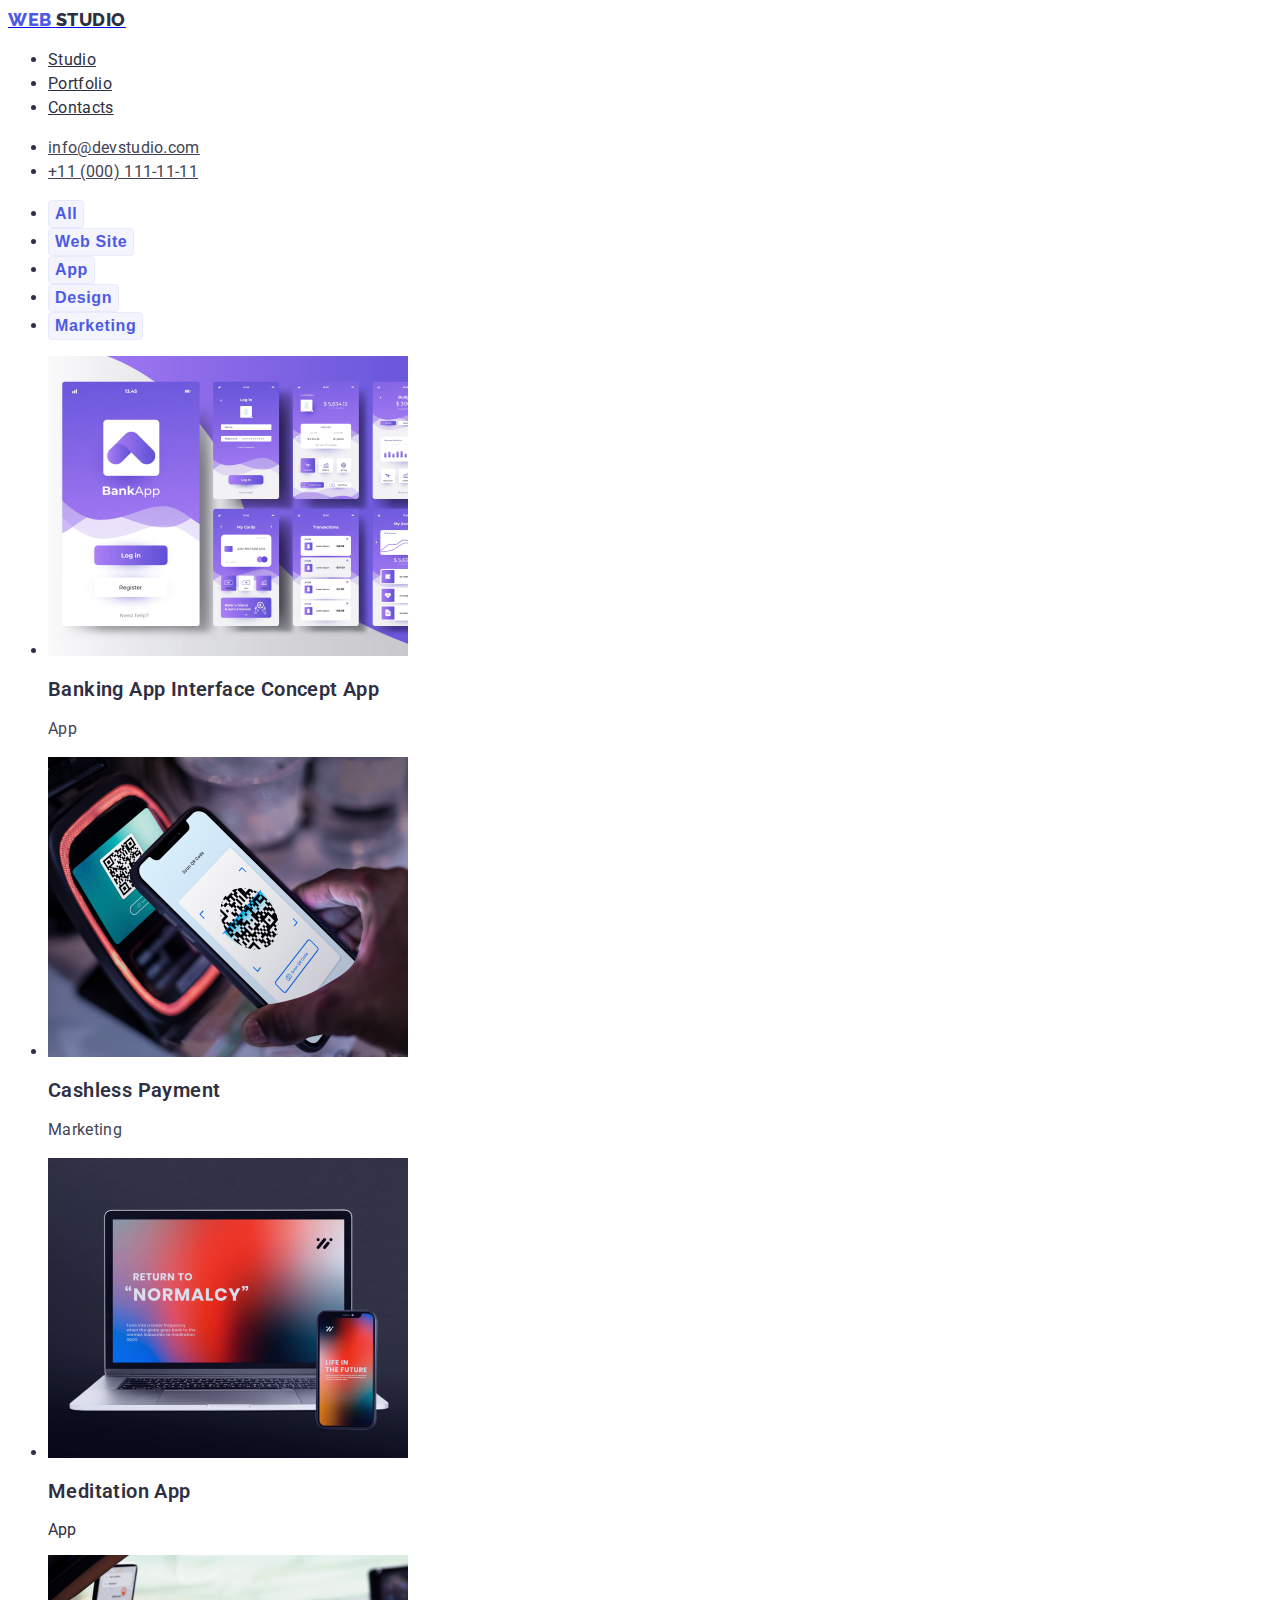
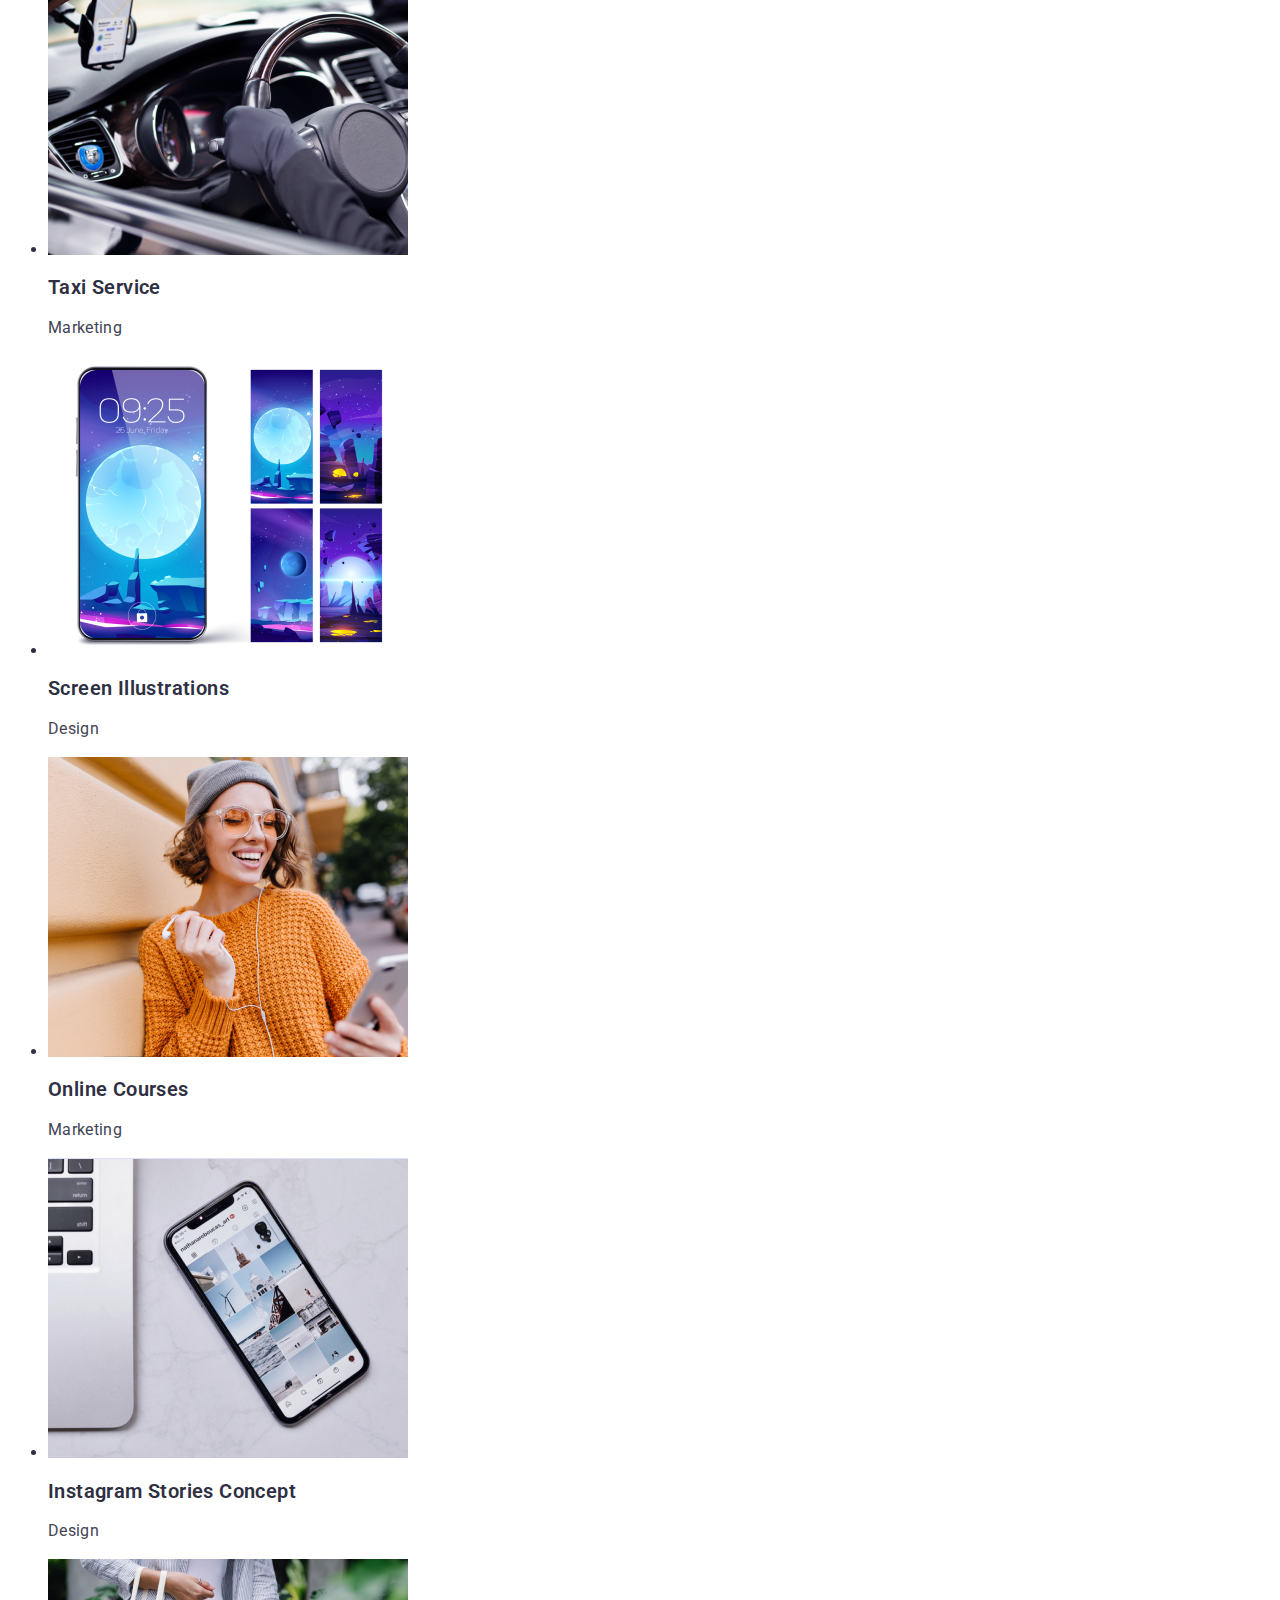
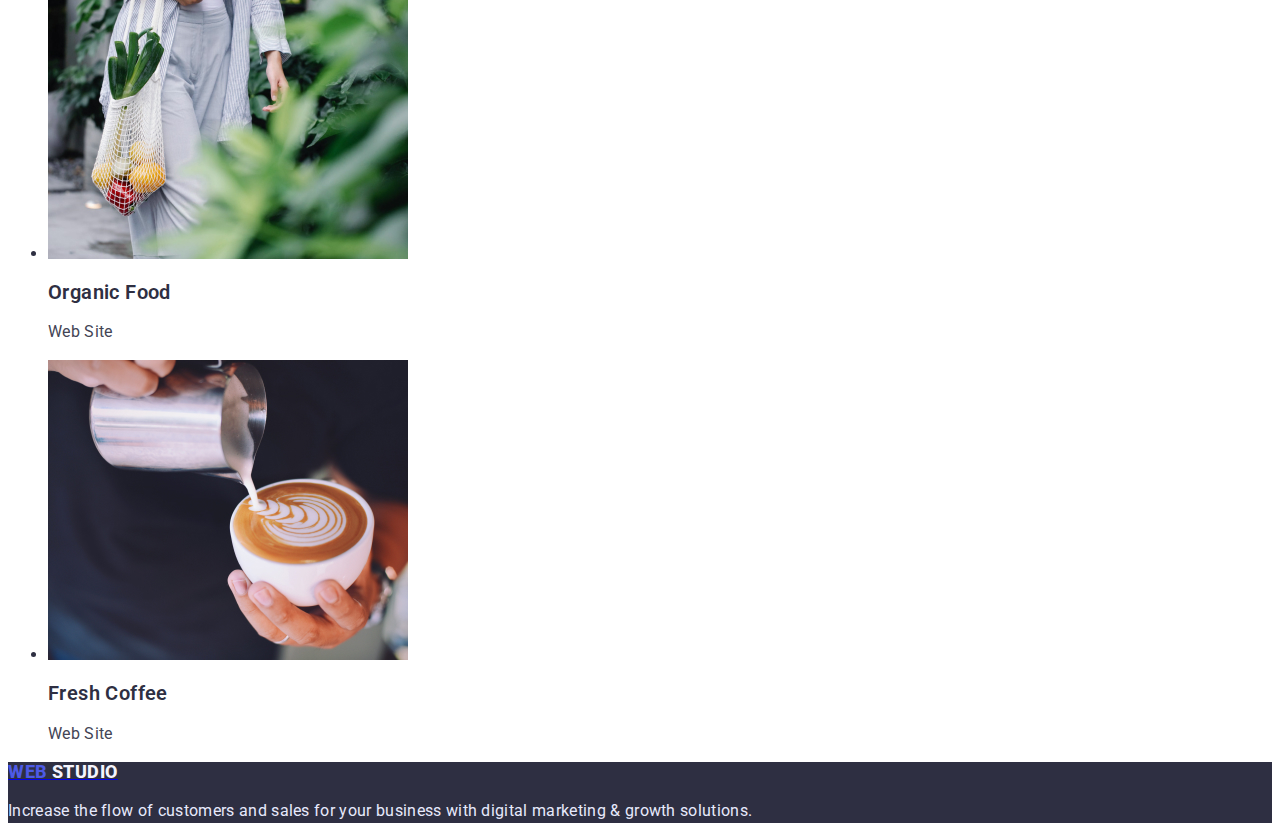
==== portfolio.html @ 60d80d28 "Second update of internal project files" ====
<!DOCTYPE html>
<html lang="en">
  <head>
    <meta charset="UTF-8" />
    <meta http-equiv="X-UA-Compatible" content="IE=edge" />
    <meta name="viewport" content="width=device-width, initial-scale=1.0" />
    <title>Portfolio</title>
    <link rel="preconnect" href="https://fonts.googleapis.com" />
    <link rel="preconnect" href="https://fonts.gstatic.com" crossorigin />
    <link
      href="https://fonts.googleapis.com/css2?family=Raleway:wght@800&family=Roboto:wght@400;500;700;900&display=swap"
      rel="stylesheet"
    />
    <link rel="stylesheet" href="./css/styles.css" />
  </head>

  <body>
    <header class="header">
      <a href="./index.html">
        <span class="navigation-logo-1">Web</span>
        <span class="navigation-logo-2">Studio</span>
      </a>
      <nav class="header-list">
        <ul class="navigation">
          <li class="navigation-item">
            <a class="navigation-link" href="">Studio</a>
          </li>
          <li class="navigation-item">
            <a class="navigation-link" href="/portfolio.html">Portfolio</a>
          </li>
          <li class="navigation-item">
            <a class="navigation-link" href="">Contacts</a>
          </li>
        </ul>
      </nav>
      <ul class="contacts">
        <li class="contact-item">
          <a class="mail-link" href="mailto:info@devstudio.com">
            info@devstudio.com</a
          >
        </li>
        <li class="contact-item">
          <a class="tel-link" href="tel:+11(000)111-11-11">
            +11 (000) 111-11-11</a
          >
        </li>
      </ul>
    </header>

    <main>
      <section class="portfolio-buttons">
        <h1 class="visually-hidden">Filter buttons</h1>
        <ul>
          <li><button type="button" class="filter-button">All</button></li>
          <li><button type="button" class="filter-button">Web Site</button></li>
          <li><button type="button" class="filter-button">App</button></li>
          <li><button type="button" class="filter-button">Design</button></li>
          <li>
            <button type="button" class="filter-button">Marketing</button>
          </li>
        </ul>
      </section>
      <section class="portfolio-images">
        <ul class="portfolio-list">
          <li class="porfolio-examples">
            <img
              src="./images/img1_portfolio.jpg"
              alt="Banking app concept interface"
              width="360"
              height="300"
            />
            <h2 class="second-title-portfolio">
              Banking App Interface Concept App
            </h2>
            <p class="portfolio-paragraph">App</p>
          </li>
          <li class="porfolio-examples">
            <img
              src="./images/img2_portfolio.jpg"
              alt="Banking app concept interface"
              width="360"
              height="300"
            />
            <h2 class="second-title-portfolio">Cashless Payment</h2>
            <p class="portfolio-paragraph">Marketing</p>
            <p class="visually-hidden">
              14 Stylish and User-Friendly App Design Concepts · Task Manager
              App · Calorie Tracker App · Exotic Fruit Ecommerce App · Cloud
              Storage App
            </p>
          </li>
          <li class="porfolio-examples">
            <img
              src="./images/img3_portfolio.jpg"
              alt="Banking app concept interface"
              width="360"
              height="300"
            />
            <h2 class="second-title-portfolio">Meditation App</h2>
            <p class="portfolio-parahraph">App</p>
          </li>
          <li class="porfolio-examples">
            <img
              src="./images/img4_portfolio.jpg"
              alt="Banking app concept interface"
              width="360"
              height="300"
            />
            <h2 class="second-title-portfolio">Taxi Service</h2>
            <p class="portfolio-paragraph" class="porfolio-parahraph">
              Marketing
            </p>
          </li>
          <li class="porfolio-examples">
            <img
              src="./images/img5_portfolio.jpg"
              alt="Banking app concept interface"
              width="360"
              height="300"
            />
            <h2 class="second-title-portfolio">Screen Illustrations</h2>
            <p class="portfolio-paragraph">Design</p>
          </li>
          <li class="porfolio-examples">
            <img
              src="./images/img6_portfolio.jpg"
              alt="Banking app concept interface"
              width="360"
              height="300"
            />
            <h2 class="second-title-portfolio">Online Courses</h2>
            <p class="portfolio-paragraph">Marketing</p>
          </li>
          <li class="porfolio-examples">
            <img
              src="./images/img7_portfolio.jpg"
              alt="Banking app concept interface"
              width="360"
              height="300"
            />
            <h2 class="second-title-portfolio">Instagram Stories Concept</h2>
            <p class="portfolio-paragraph">Design</p>
          </li>
          <li class="porfolio-examples">
            <img
              src="./images/img8_portfolio.jpg"
              alt="Banking app concept interface"
              width="360"
              height="300"
            />
            <h2 class="second-title-portfolio">Organic Food</h2>
            <p class="portfolio-paragraph">Web Site</p>
          </li>
          <li class="porfolio-examples">
            <img
              src="./images/img9_portfolio.jpg"
              alt="Banking app concept interface"
              width="360"
              height="300"
            />
            <h2 class="second-title-portfolio">Fresh Coffee</h2>
            <p class="portfolio-paragraph">Web Site</p>
          </li>
        </ul>
      </section>
    </main>

    <footer class="footer">
      <a href="./index.html">
        <span class="footer-logo-1">Web</span>
        <span class="footer-logo-2">Studio</span>
      </a>
      <p class="footer-paragraph">
        Increase the flow of customers and sales for your business with digital
        marketing & growth solutions.
      </p>
    </footer>
  </body>
</html>
---- css/styles.css ----
body {
  font-family: "Roboto", sans-serif;
  color: #2e2f42;
}
/* Main Page */
.header {
  background: #ffffff;
}
.navigation-logo-1 {
  font-family: "Raleway";
  font-weight: 800;
  font-size: 18px;
  line-height: 1.33;
  letter-spacing: 0.03em;
  text-transform: uppercase;
  color: #4d5ae5;
}
.navigation-logo-2 {
  font-family: "Raleway";
  font-weight: 800;
  font-size: 18px;
  line-height: 1.33;
  letter-spacing: 0.03em;
  text-transform: uppercase;
  color: #2e2f42;
}
.navigation-item {
  font-size: 16px;
  line-height: 1.5;
  letter-spacing: 0.02em;
}
.navigation-link {
  color: #2e2f42;
}
.contact-item {
  font-size: 16px;
  line-height: 1.5;
  letter-spacing: 0.02em;
}
.mail-link,
.tel-link {
  color: #434455;
}
.navigation-item .navigation-link:focus,
.navigation-item .navigation-link:hover,
.contact-item .mail-link:focus,
.contact-item .mail-link:hover,
.contact-item .tel-link:focus,
.contact-item .tel-link:hover {
  color: #4d5ae5;
}
.first-section {
  background: #2e2f42;
}
.first-title {
  font-size: 56px;
  line-height: 1.07;
  letter-spacing: 0.02em;
  color: #ffffff;
}
.button-order {
  font-family: "Roboto", sans-serif;
  font-size: 16px;
  line-height: 1.19;
  letter-spacing: 0.04em;
  color: #ffffff;
  background: #4d5ae5;
  box-shadow: 0px 1px 6px rgba(46, 47, 66, 0.08),
    0px 1px 1px rgba(46, 47, 66, 0.16), 0px 2px 1px rgba(46, 47, 66, 0.08);
  border-radius: 4px;
  cursor: pointer;
}
.button-order:focus,
.button-order:hover {
  background: #404bbf;
  box-shadow: 0px 4px 4px rgba(0, 0, 0, 0.15);
  border-radius: 4px;
}
.third-title {
  font-size: 20px;
  line-height: 1.2;
  letter-spacing: 0.02em;
  color: #2e2f42;
}
.features-paragraphs,
.members-paragraphs {
  font-size: 16px;
  line-height: 1.5;
  letter-spacing: 0.02em;
  color: #434455;
}
.second-title {
  font-size: 36px;
  line-height: 1.11;
  letter-spacing: 0.02em;
  text-transform: capitalize;
}
.thourth-section {
  background: #f4f4fd;
}
.footer {
  background: #2e2f42;
}
.footer-logo-1 {
  font-weight: 800;
  font-size: 18px;
  line-height: 1.16;
  letter-spacing: 0.03em;
  text-transform: uppercase;
  color: #4d5ae5;
}

.footer-logo-2 {
  font-weight: 800;
  font-size: 18px;
  line-height: 1.16;
  letter-spacing: 0.03em;
  text-transform: uppercase;
  color: #f4f4fd;
}
.footer-paragraph {
  font-weight: 400;
  font-size: 16px;
  line-height: 1.5;
  letter-spacing: 0.02em;
  color: #e7e9fc;
}

/* Portfloio */

.visually-hidden {
  position: absolute;
  width: 1px;
  height: 1px;
  margin: -1px;
  border: 0;
  padding: 0;
  white-space: nowrap;
  clip-path: inset(100%);
  clip: rect(0 0 0 0);
  overflow: hidden;
}
.filter-button {
  font-weight: 600;
  font-size: 16px;
  line-height: 1.5;
  letter-spacing: 0.04em;
  color: #4d5ae5;
  background: #f4f4fd;
  border: 1px solid #e7e9fc;
  border-radius: 4px;
  cursor: pointer;
}
.filter-button:hover,
.filter-button:focus {
  color: #ffffff;
  background: #4d5ae5;
  box-shadow: 0px 3px 1px rgba(0, 0, 0, 0.1), 0px 2px 1px rgba(0, 0, 0, 0.08),
    0px 2px 2px rgba(0, 0, 0, 0.12);
  border-radius: 4px;
}
.second-title-portfolio {
  font-style: normal;
  font-weight: 600;
  font-size: 20px;
  line-height: 1.2;
  letter-spacing: 0.02em;
  color: #2e2f42;
}
.portfolio-paragraph {
  font-size: 16px;
  line-height: 1.5;
  letter-spacing: 0.02em;
  color: #434455;
}
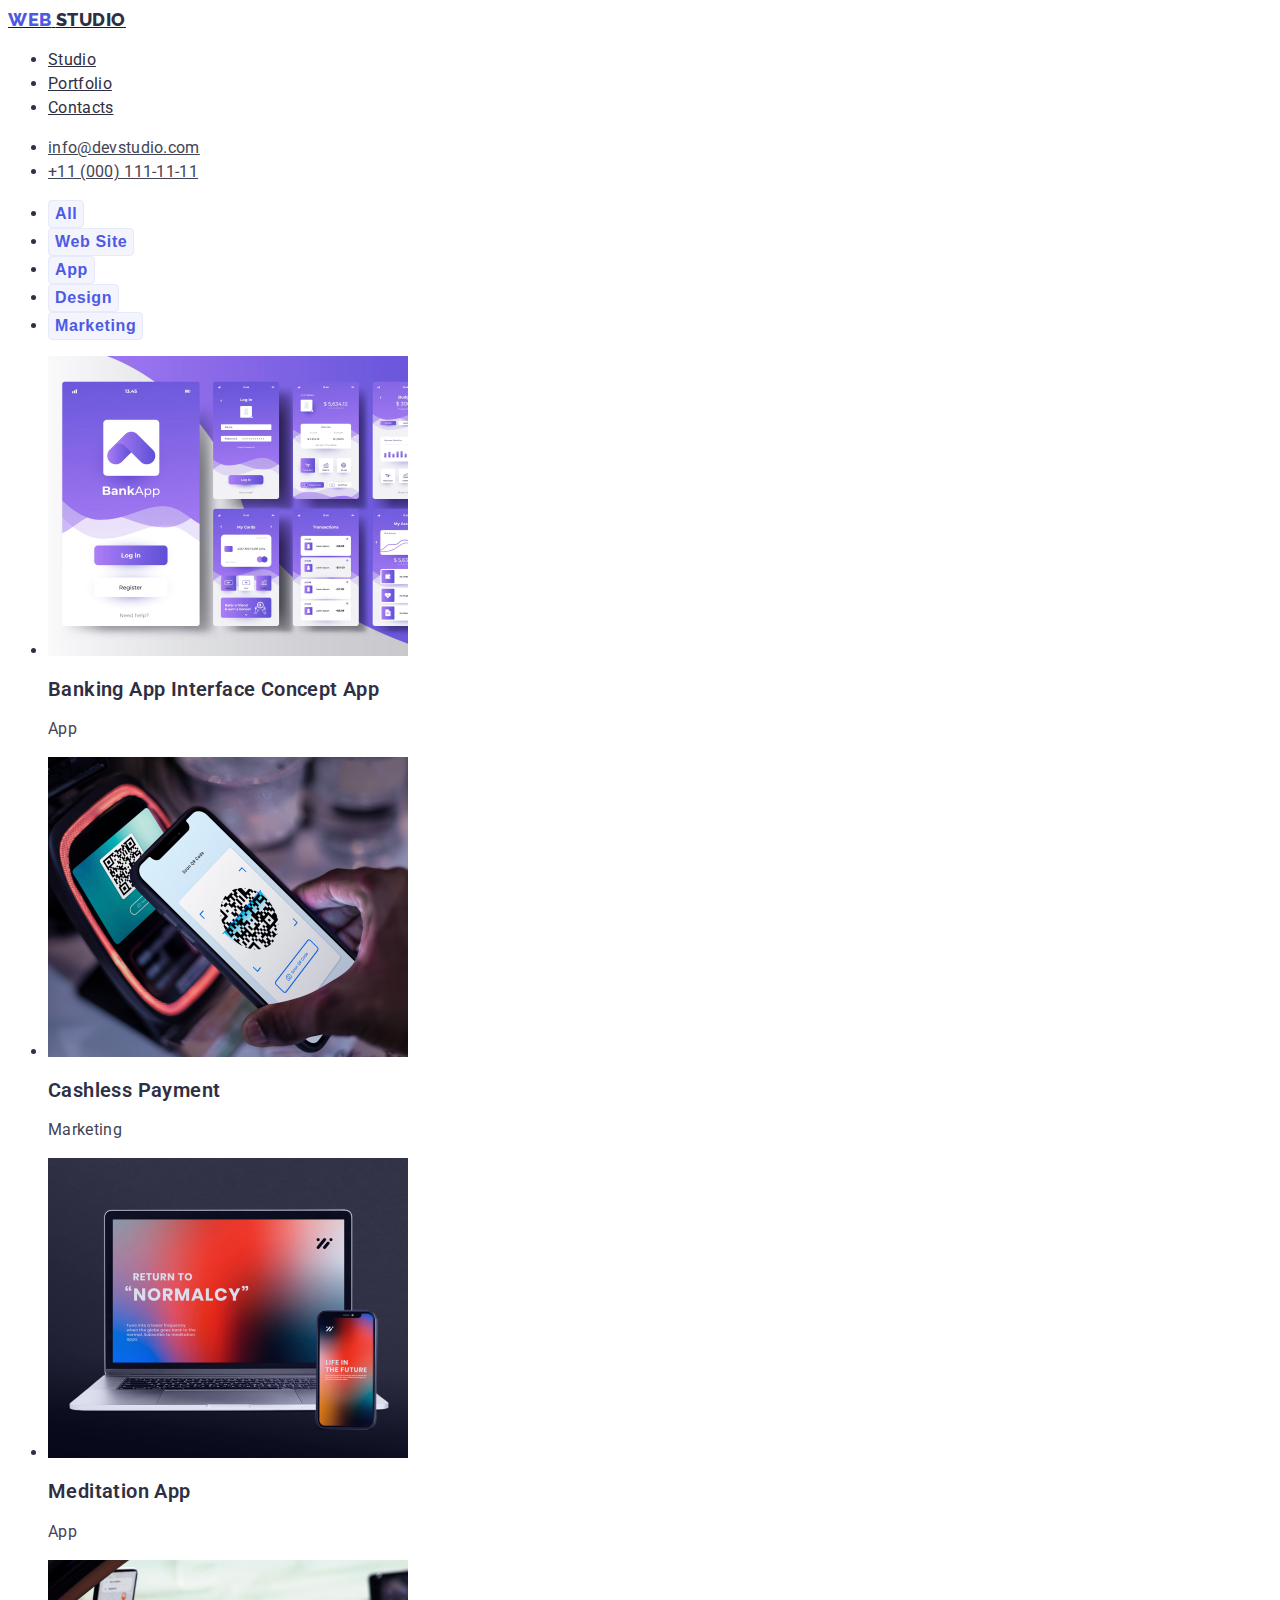
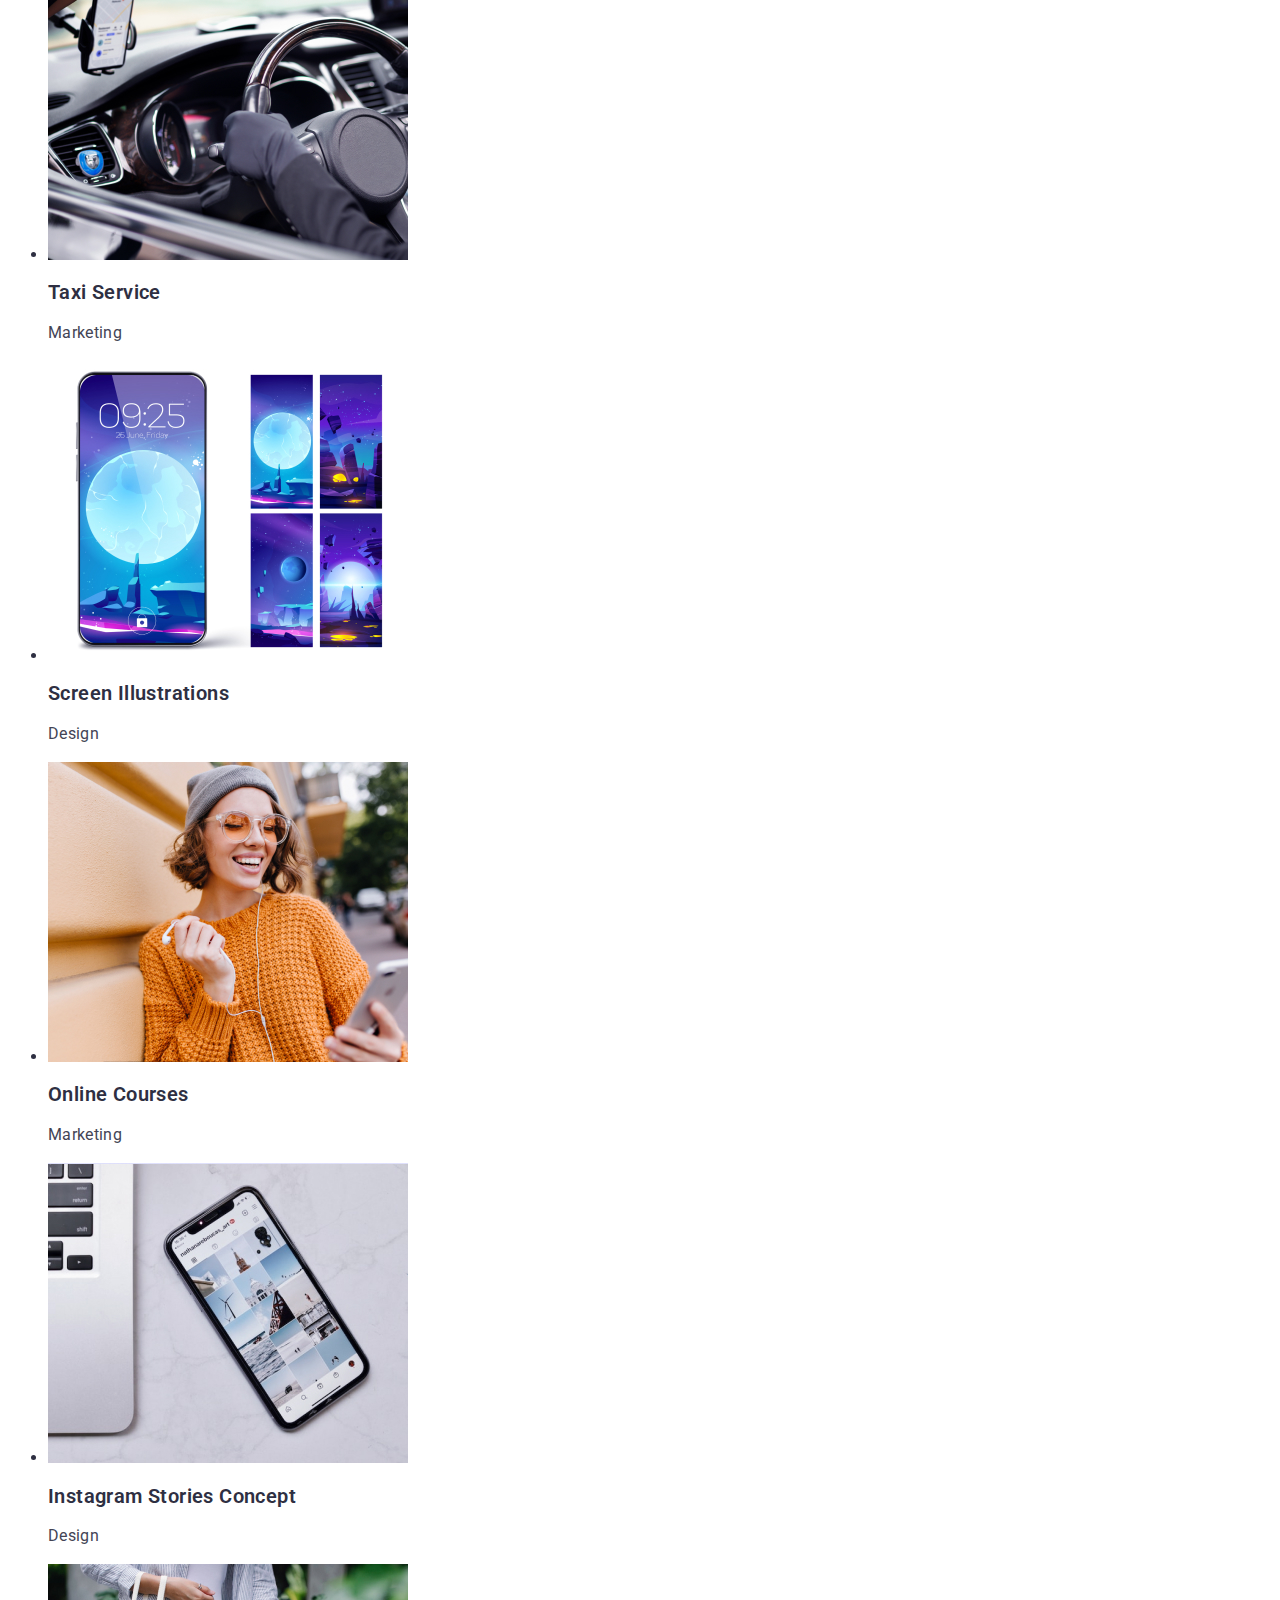
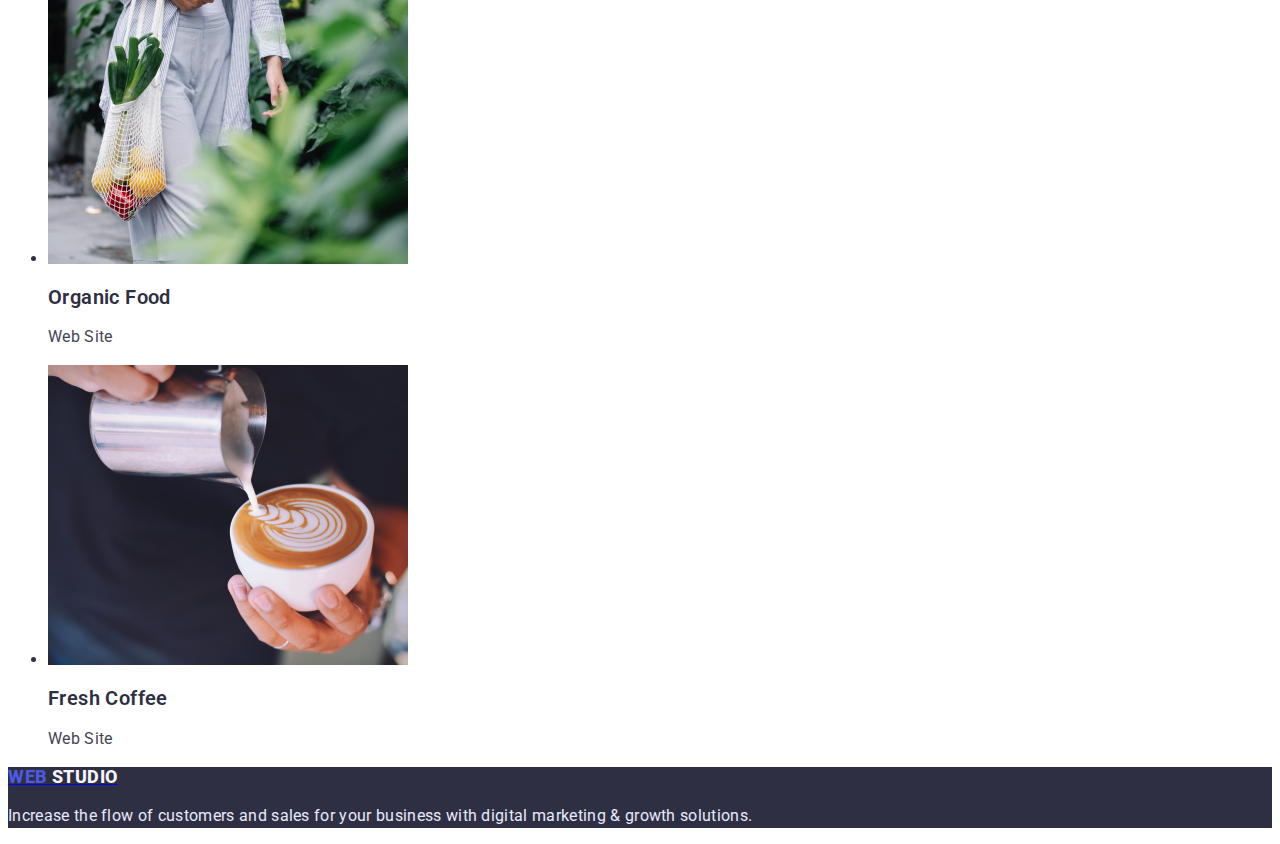
==== commit cb75312e: "Hotfixes of portfolio.html" ====
--- a/portfolio.html
+++ b/portfolio.html
@@ -97,7 +97,7 @@
               height="300"
             />
             <h2 class="second-title-portfolio">Meditation App</h2>
-            <p class="portfolio-parahraph">App</p>
+            <p class="portfolio-paragraph">App</p>
           </li>
           <li class="porfolio-examples">
             <img
@@ -107,9 +107,7 @@
               height="300"
             />
             <h2 class="second-title-portfolio">Taxi Service</h2>
-            <p class="portfolio-paragraph" class="porfolio-parahraph">
-              Marketing
-            </p>
+            <p class="portfolio-paragraph">Marketing</p>
           </li>
           <li class="porfolio-examples">
             <img
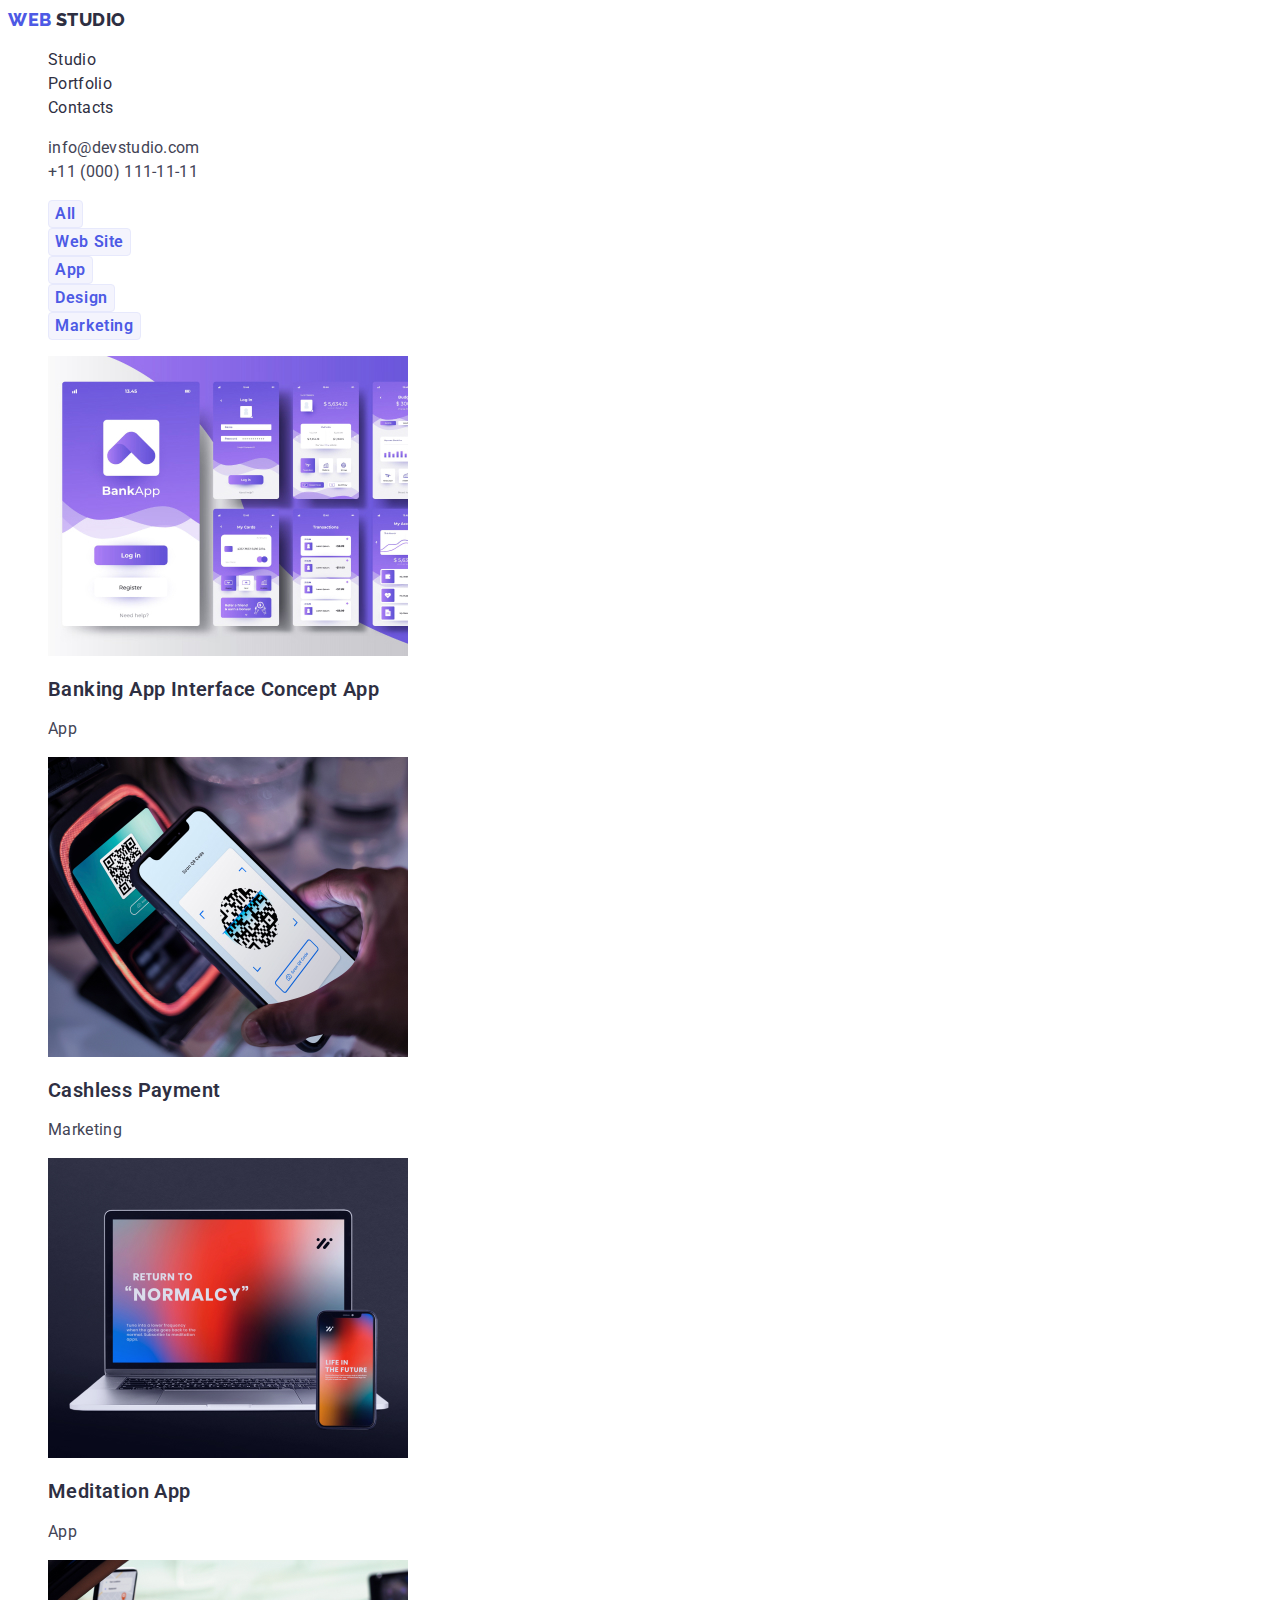
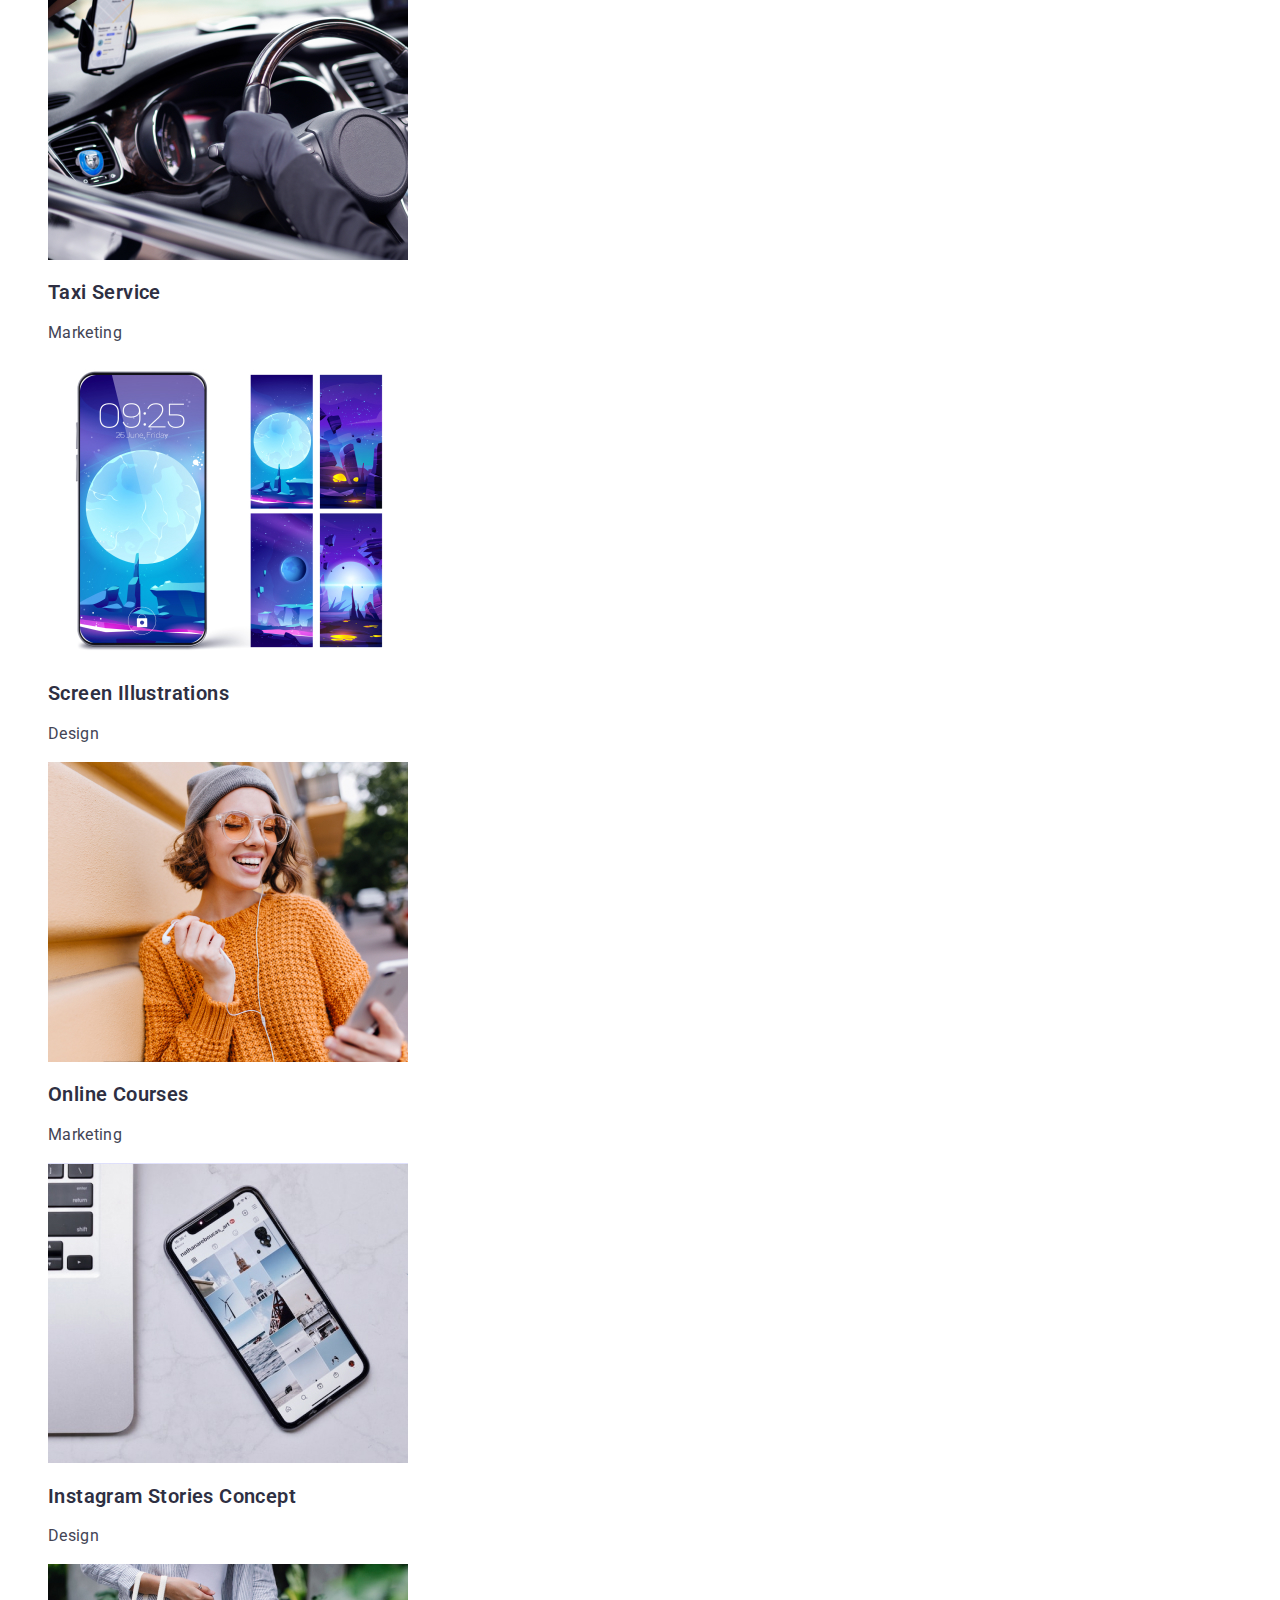
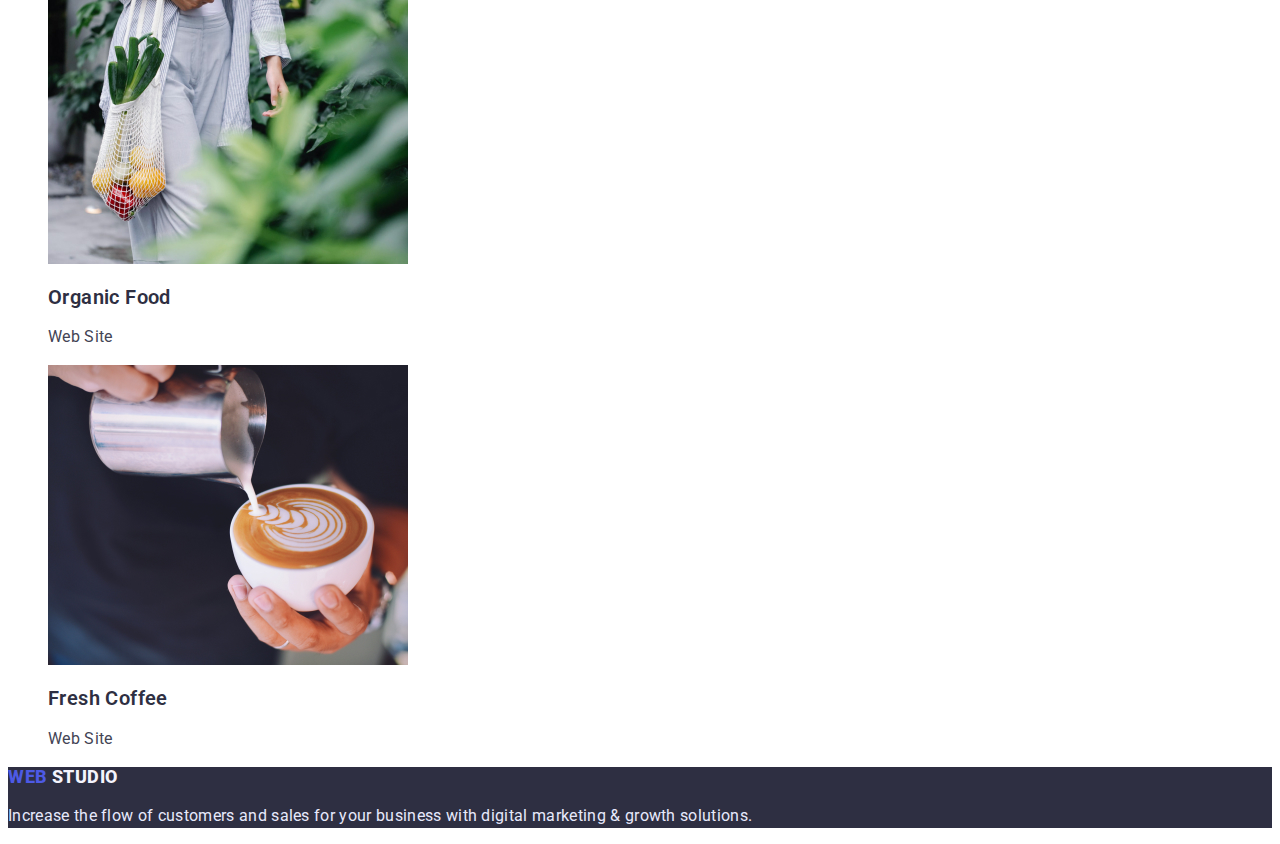
==== commit cd8475ba: "Fixes after checking of the code" ====
--- a/portfolio.html
+++ b/portfolio.html
@@ -16,7 +16,7 @@
 
   <body>
     <header class="header">
-      <a href="./index.html">
+      <a class="header-logo" href="./index.html">
         <span class="navigation-logo-1">Web</span>
         <span class="navigation-logo-2">Studio</span>
       </a>
@@ -26,7 +26,7 @@
             <a class="navigation-link" href="">Studio</a>
           </li>
           <li class="navigation-item">
-            <a class="navigation-link" href="/portfolio.html">Portfolio</a>
+            <a class="navigation-link" href="./portfolio.html">Portfolio</a>
           </li>
           <li class="navigation-item">
             <a class="navigation-link" href="">Contacts</a>
@@ -48,19 +48,25 @@
     </header>
 
     <main>
-      <section class="portfolio-buttons">
+      <section class="portfolio">
         <h1 class="visually-hidden">Filter buttons</h1>
         <ul>
-          <li><button type="button" class="filter-button">All</button></li>
-          <li><button type="button" class="filter-button">Web Site</button></li>
-          <li><button type="button" class="filter-button">App</button></li>
-          <li><button type="button" class="filter-button">Design</button></li>
-          <li>
+          <li class="top-buttons">
+            <button type="button" class="filter-button">All</button>
+          </li>
+          <li class="top-buttons">
+            <button type="button" class="filter-button">Web Site</button>
+          </li>
+          <li class="top-buttons">
+            <button type="button" class="filter-button">App</button>
+          </li>
+          <li class="top-buttons">
+            <button type="button" class="filter-button">Design</button>
+          </li>
+          <li class="top-buttons">
             <button type="button" class="filter-button">Marketing</button>
           </li>
         </ul>
-      </section>
-      <section class="portfolio-images">
         <ul class="portfolio-list">
           <li class="porfolio-examples">
             <img
@@ -164,7 +170,7 @@
     </main>
 
     <footer class="footer">
-      <a href="./index.html">
+      <a class="footer-logo" href="./index.html">
         <span class="footer-logo-1">Web</span>
         <span class="footer-logo-2">Studio</span>
       </a>
--- a/css/styles.css
+++ b/css/styles.css
@@ -29,8 +29,22 @@
   line-height: 1.5;
   letter-spacing: 0.02em;
 }
+.navigation-item,
+.contact-item,
+.goals-items,
+.services-images,
+.team-member,
+.porfolio-examples,
+.top-buttons {
+  list-style-type: none;
+}
 .navigation-link {
   color: #2e2f42;
+  text-decoration: none;
+}
+.header-logo,
+.footer-logo {
+  text-decoration: none;
 }
 .contact-item {
   font-size: 16px;
@@ -40,6 +54,7 @@
 .mail-link,
 .tel-link {
   color: #434455;
+  text-decoration: none;
 }
 .navigation-item .navigation-link:focus,
 .navigation-item .navigation-link:hover,
@@ -119,7 +134,6 @@
   color: #f4f4fd;
 }
 .footer-paragraph {
-  font-weight: 400;
   font-size: 16px;
   line-height: 1.5;
   letter-spacing: 0.02em;
@@ -141,6 +155,7 @@
   overflow: hidden;
 }
 .filter-button {
+  font-family: 'Roboto', sans-serif;
   font-weight: 600;
   font-size: 16px;
   line-height: 1.5;
